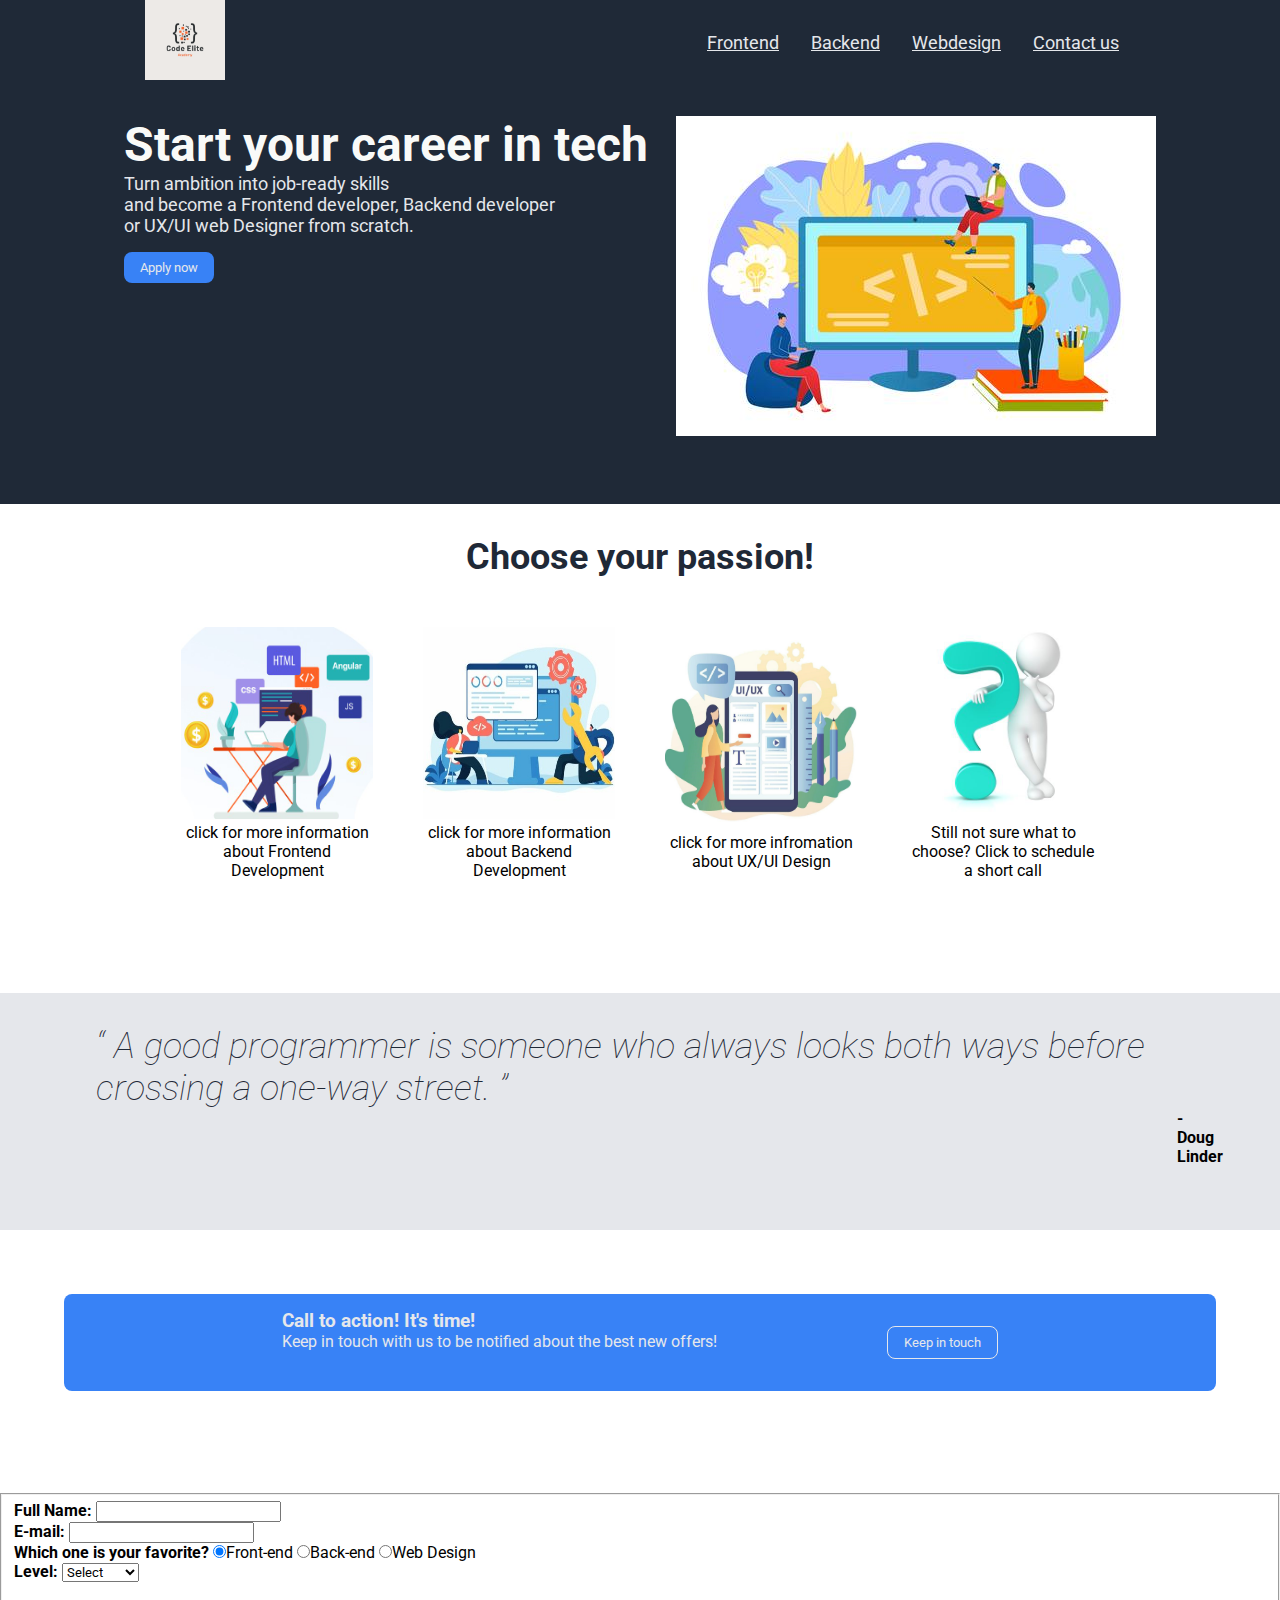
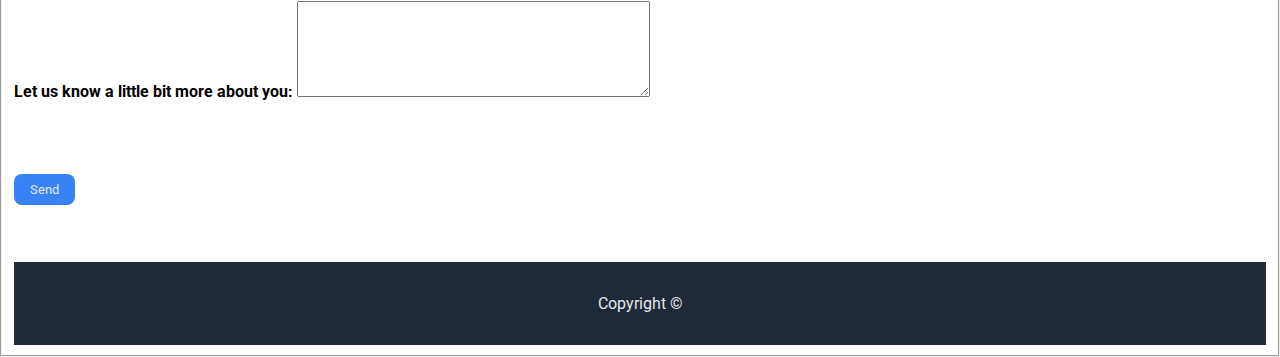
==== index.html @ 48f617de "Add files via upload" ====
<!DOCTYPE html>
<html lang="en">
  <head>
    <meta charset="UTF-8" />
    <meta name="viewport" content="width=device-width, initial-scale=1.0" />
    <title>Home Page</title>
    <link rel="preconnect" href="https://fonts.googleapis.com" />
    <link rel="preconnect" href="https://fonts.gstatic.com" crossorigin />
    <link
      href="https://fonts.googleapis.com/css2?family=Roboto:ital,wght@0,400;0,700;0,900;1,300&display=swap"
      rel="stylesheet"
    />
    <link rel="stylesheet" href="style.css" />
  </head>
  <body>
    <header id="header">
      <picture>
        <a href="index.html">
          <img
            class="logo-image"
            src="./images/Code Elite.png"
            alt="logo of code elite academy"
          >
        </a>
      </picture>
      <nav id="navigation">
        <a href="./pages/frontend/frontend.html">Frontend</a>
        <a href="./pages/backend/backend.html">Backend</a>
        <a href="./pages/webDesign/webDesign.html">Webdesign</a>
        <a href="./pages/contactPage/contactPage.html">Contact us</a>
      </nav>
    </header>
    <section id="intro-section">
      <div>
        <h1 class="hero-main-text">Start your career in tech</h1>
        <p class="intro-text">
          Turn ambition into job-ready skills<br />
          and become a Frontend developer, Backend developer<br />
          or UX/UI web Designer from scratch.
        </p>
        <a href="./pages/contactPage/contactPage.html">
          <button>
            Apply now
          </button>
        </a>
      </div>
      <picture>
        <img
          class="intro-image"
          src="./images/intro_image.jpeg"
          alt="wallpaper of coding academy"
        >
      </picture>
    </section>
    <section id="information-section">
      <h2 class="information-header">Choose your passion!</h2>
      <table>
        <tr>
          <td>
            <picture>
              <a href="./pages/frontend/frontend.html">
                <img
                  class="information-image"
                  src="./images/front_end.jpg"
                  alt="image of frontend"
                >
              </a>
              <p>click for more information about Frontend Development</p>
            </picture>
          </td>
          <td>
            <picture>
              <a href="./pages/backend/backend.html">
                <img
                  class="information-image"
                  src="./images/back_end.jpg"
                  alt="image of backend"
                >
              </a>
              <p>click for more information about Backend Development</p>
            </picture>
          </td>
          <td>
            <picture>
              <a href="./pages/webDesign/webDesign.html">
                <img
                  class="information-image"
                  src="./images/web_design.jpg"
                  alt="image of web design"
                >
              </a>
              <p>click for more infromation about UX/UI Design</p>
            </picture>
          </td>
          <td>
            <picture>
              <a href="./pages/contactPage/contactPage.html">
                <img
                  class="information-image"
                  src="./images/not_sure.jpg"
                  alt="image not sure"
                >
              </a>
              <p>Still not sure what to choose? Click to schedule a short call</p>
            </picture>
          </td>
        </tr>
      </table>
    </section>
    <section id="quote-section">
      <p>
        <q>
          A good programmer is someone who always looks both ways before crossing a one-way street. 
          </q><br/>
          <p id="quote-author">
            - Doug Linder
          </p>
      </p>
    </section>
    <section id="call-to-action-section">
      <div>
        <h3 class="call-to-action-main-text">Call to action! It's time!</h1>
        <p class="call-to-action-text">
          Keep in touch with us to be notified about the best new offers!
        </p>
      </div>
      <a href="./pages/contactPage/contactPage.html">
        <button>
          Keep in touch
        </button>
      </a>
    </section>
           <br>
           <br>

    <form>

      <fieldset class="group">
          <!-- full name class -->
          <div class="full name">
              <label for="full name"><strong>Full Name:</strong></label>
              <input type="text" name="full name" id="full name" required>
          </div>


      <!-- email class-->
      <div class="email">
          <label for="email"><strong>E-mail:</strong></label>
          <input type="email" name="email" id="email" required>
      </div>

      <!-- three options of buttons to choose (radio button) and css choices class -->
      <div class="choices">
          <label><strong>Which one is your favorite? </strong></label>
          <label>
              <input type="radio" name="devweb" value="frontend" checked>Front-end
          </label>
          <label>
              <input type="radio" name="devweb" value="backend">Back-end
          </label>
          <label>
              <input type="radio" name="devweb" value="web design">Web Design
          </label>
      </div>

      <!-- 3 options of level to choose (select option) and css -->
      <div class="level">
          <label for="Level"><strong>Level: </strong></label>
          <select id="Level" required>
            <option selected disabled value="">Select</option>
            <option>Junior</option>
            <option>Mid-Level</option>
            <option>Senior</option>
          </select>
      </div>

      <!-- box -->
      <div class="box">
          <br>
          <label for="notes"><strong>Let us know a little bit more about you: </strong></label>
          <textarea rows="6" style="width: 26em" id="notes" name="notes"></textarea>
      </div>
          <br>
          <br>
          <br>
        
      <!-- Button to send the form -->
      <button class="button" type="submit" onsubmit="">Send</button>            

  </form>    

           <br>
           <br>
           <br>
           <br>

    <footer>
      Copyright ©
    </footer>
  </body>
</html>
---- style.css ----
* {
    margin: 0;
    font-family: 'Roboto', sans-serif;
}

header {
    display: flex;
    flex-direction: row;
    justify-content: space-around;
    padding-left: 2rem;
    padding-right: 2rem;
    background-color: #1f2937;
    align-content: center;
}

nav {
    display: flex;
    flex-direction: row;
    justify-content: space-evenly;
    align-items: center;
}

nav a {
    font-size: 18px;
    color: #e5e7eb;
    margin-left: 1rem;
    margin-right: 1rem;
}

.logo-image {
    width: 5rem;
    height: 5rem;
    margin-right: 15rem;
}

#intro-section {
    display: flex;
    flex-direction: row;
    justify-content: space-evenly;
    padding: 2rem 6rem 4rem 6rem;
    background-color: #1f2937;
}

.hero-main-text {
    font-size: 48px;
    font-weight: 700;
    color: #f9faf8;
}

#information-section {
    display: flex;
    flex-direction: column;
    padding: 2rem 6rem 4rem 6rem;
    align-items: center;
}

.information-header {
    font-size: 36px;
    font-weight: 700;
    color: #1f2937;
}

.information-image {
    width: 12rem;
    height: 12rem;
    transition: transform .2s;
}

.information-image:hover {
    transform:scale(1.2);
}

.intro-text {
    font-size: 18px;
    color: #e5e7eb
}

button {
    background-color: #3882f6;
    color: #e5e7eb;
    border-radius: 8px;
    margin-top: 1rem;
    border: none;
    padding-left: 1rem;
    padding-right: 1rem;
    padding-top: 0.5rem;
    padding-bottom: 0.5rem;
    cursor: pointer;
}

table {
    border-collapse: separate;
    border-spacing: 3rem;
}

td {
    text-align: center;
    width: 10rem;
}

#quote-section {
    display: flex;
    flex-direction: column;
    padding: 2rem 6rem 4rem 6rem;
    align-items: center;
    background-color: #e5e7eb;
}

#quote-section q {
    font-size: 36px;
    color: #1f2937;
    font-weight: 100;
    font-style: italic;
}

#quote-author {
    margin-left: 70rem;
    font-weight: bold;
}

#call-to-action-section {
    display: flex;
    flex-direction: row;
    justify-content: space-evenly;
    padding: 1rem 3rem 2rem 3rem;
    margin: 4rem;
    background-color: #3882f6;
    color: #e5e7eb;
    border-radius: 8px;
}

#call-to-action-section button {
    border: 1px solid;
    border-color: #e5e7eb;
}

footer{
    display: flex;
    flex-direction: row;
    justify-content: space-around;
    padding-top: 2rem;
    padding-bottom: 2rem;
    background-color: #1f2937;
    align-content: center;
    color: #e5e7eb;
}
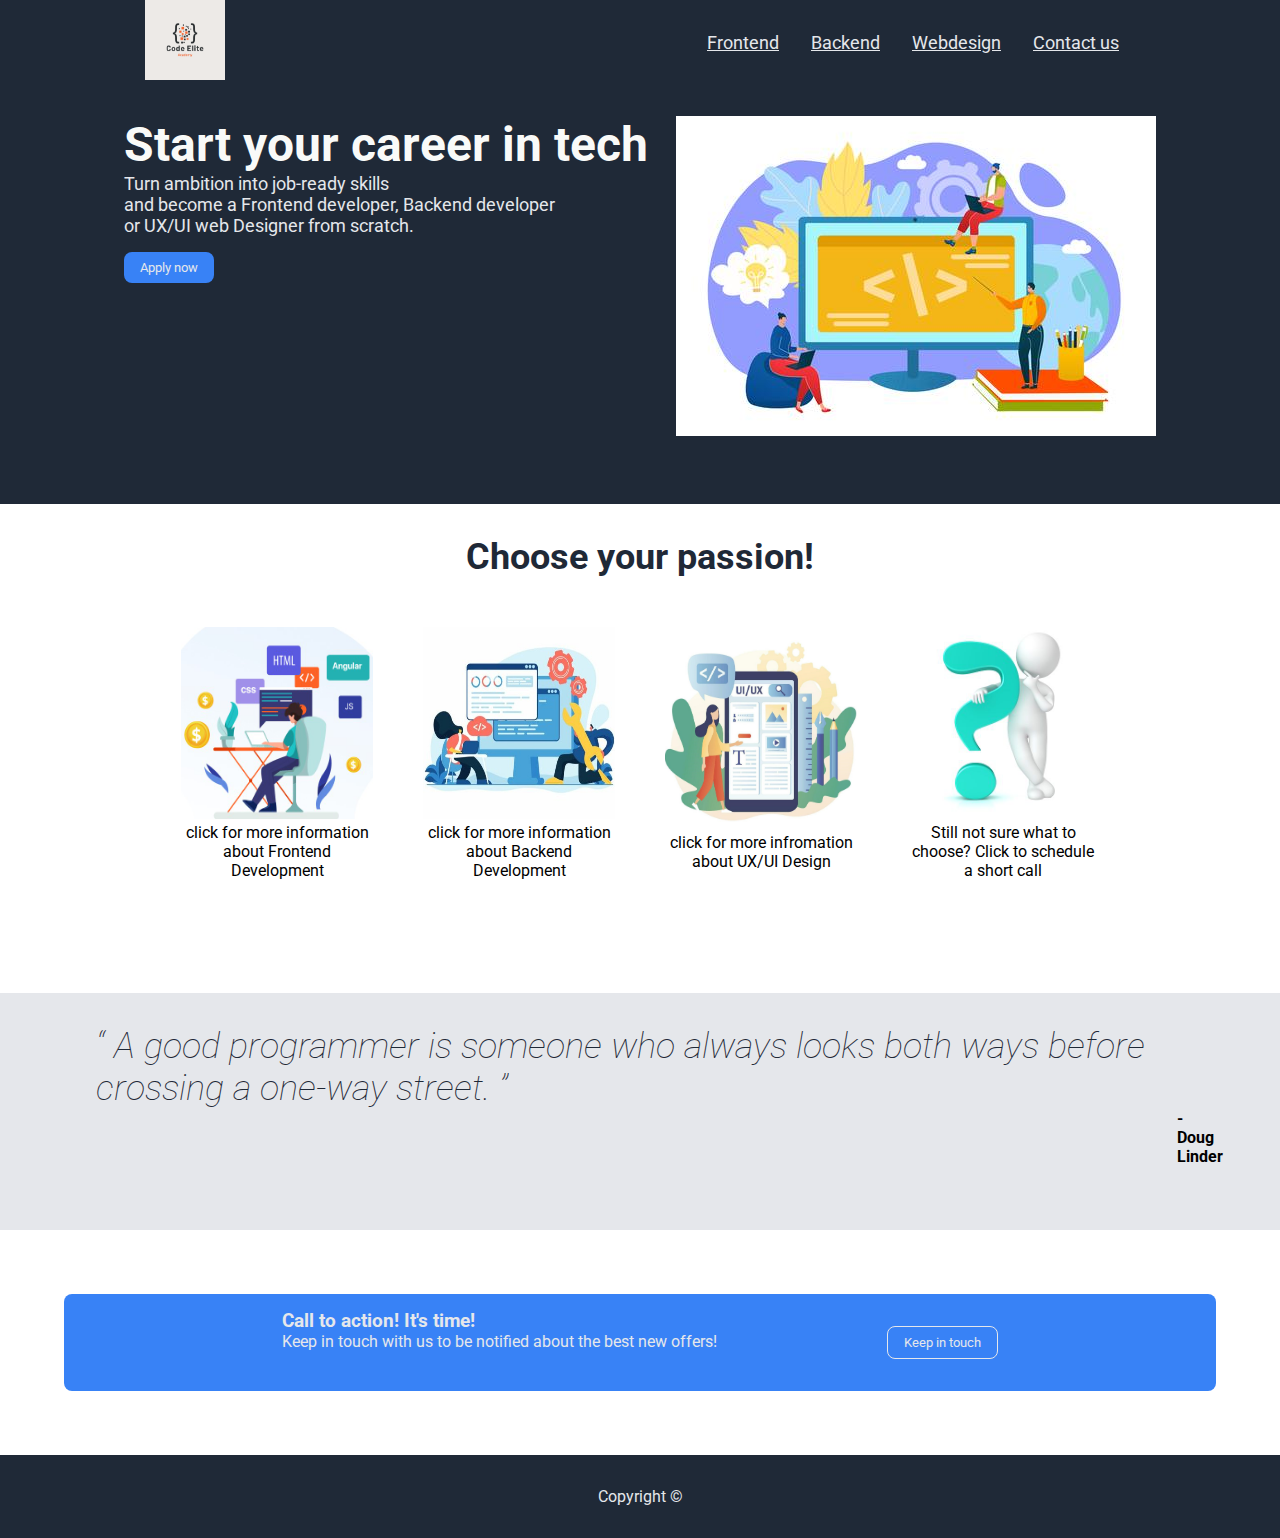
==== commit 036e5d63: "Pulled new frontend page" ====
--- a/index.html
+++ b/index.html
@@ -1,201 +1,137 @@
-<!DOCTYPE html>
-<html lang="en">
-  <head>
-    <meta charset="UTF-8" />
-    <meta name="viewport" content="width=device-width, initial-scale=1.0" />
-    <title>Home Page</title>
-    <link rel="preconnect" href="https://fonts.googleapis.com" />
-    <link rel="preconnect" href="https://fonts.gstatic.com" crossorigin />
-    <link
-      href="https://fonts.googleapis.com/css2?family=Roboto:ital,wght@0,400;0,700;0,900;1,300&display=swap"
-      rel="stylesheet"
-    />
-    <link rel="stylesheet" href="style.css" />
-  </head>
-  <body>
-    <header id="header">
-      <picture>
-        <a href="index.html">
-          <img
-            class="logo-image"
-            src="./images/Code Elite.png"
-            alt="logo of code elite academy"
-          >
-        </a>
-      </picture>
-      <nav id="navigation">
-        <a href="./pages/frontend/frontend.html">Frontend</a>
-        <a href="./pages/backend/backend.html">Backend</a>
-        <a href="./pages/webDesign/webDesign.html">Webdesign</a>
-        <a href="./pages/contactPage/contactPage.html">Contact us</a>
-      </nav>
-    </header>
-    <section id="intro-section">
-      <div>
-        <h1 class="hero-main-text">Start your career in tech</h1>
-        <p class="intro-text">
-          Turn ambition into job-ready skills<br />
-          and become a Frontend developer, Backend developer<br />
-          or UX/UI web Designer from scratch.
-        </p>
-        <a href="./pages/contactPage/contactPage.html">
-          <button>
-            Apply now
-          </button>
-        </a>
-      </div>
-      <picture>
-        <img
-          class="intro-image"
-          src="./images/intro_image.jpeg"
-          alt="wallpaper of coding academy"
-        >
-      </picture>
-    </section>
-    <section id="information-section">
-      <h2 class="information-header">Choose your passion!</h2>
-      <table>
-        <tr>
-          <td>
-            <picture>
-              <a href="./pages/frontend/frontend.html">
-                <img
-                  class="information-image"
-                  src="./images/front_end.jpg"
-                  alt="image of frontend"
-                >
-              </a>
-              <p>click for more information about Frontend Development</p>
-            </picture>
-          </td>
-          <td>
-            <picture>
-              <a href="./pages/backend/backend.html">
-                <img
-                  class="information-image"
-                  src="./images/back_end.jpg"
-                  alt="image of backend"
-                >
-              </a>
-              <p>click for more information about Backend Development</p>
-            </picture>
-          </td>
-          <td>
-            <picture>
-              <a href="./pages/webDesign/webDesign.html">
-                <img
-                  class="information-image"
-                  src="./images/web_design.jpg"
-                  alt="image of web design"
-                >
-              </a>
-              <p>click for more infromation about UX/UI Design</p>
-            </picture>
-          </td>
-          <td>
-            <picture>
-              <a href="./pages/contactPage/contactPage.html">
-                <img
-                  class="information-image"
-                  src="./images/not_sure.jpg"
-                  alt="image not sure"
-                >
-              </a>
-              <p>Still not sure what to choose? Click to schedule a short call</p>
-            </picture>
-          </td>
-        </tr>
-      </table>
-    </section>
-    <section id="quote-section">
-      <p>
-        <q>
-          A good programmer is someone who always looks both ways before crossing a one-way street. 
-          </q><br/>
-          <p id="quote-author">
-            - Doug Linder
-          </p>
-      </p>
-    </section>
-    <section id="call-to-action-section">
-      <div>
-        <h3 class="call-to-action-main-text">Call to action! It's time!</h1>
-        <p class="call-to-action-text">
-          Keep in touch with us to be notified about the best new offers!
-        </p>
-      </div>
-      <a href="./pages/contactPage/contactPage.html">
-        <button>
-          Keep in touch
-        </button>
-      </a>
-    </section>
-           <br>
-           <br>
-
-    <form>
-
-      <fieldset class="group">
-          <!-- full name class -->
-          <div class="full name">
-              <label for="full name"><strong>Full Name:</strong></label>
-              <input type="text" name="full name" id="full name" required>
-          </div>
-
-
-      <!-- email class-->
-      <div class="email">
-          <label for="email"><strong>E-mail:</strong></label>
-          <input type="email" name="email" id="email" required>
-      </div>
-
-      <!-- three options of buttons to choose (radio button) and css choices class -->
-      <div class="choices">
-          <label><strong>Which one is your favorite? </strong></label>
-          <label>
-              <input type="radio" name="devweb" value="frontend" checked>Front-end
-          </label>
-          <label>
-              <input type="radio" name="devweb" value="backend">Back-end
-          </label>
-          <label>
-              <input type="radio" name="devweb" value="web design">Web Design
-          </label>
-      </div>
-
-      <!-- 3 options of level to choose (select option) and css -->
-      <div class="level">
-          <label for="Level"><strong>Level: </strong></label>
-          <select id="Level" required>
-            <option selected disabled value="">Select</option>
-            <option>Junior</option>
-            <option>Mid-Level</option>
-            <option>Senior</option>
-          </select>
-      </div>
-
-      <!-- box -->
-      <div class="box">
-          <br>
-          <label for="notes"><strong>Let us know a little bit more about you: </strong></label>
-          <textarea rows="6" style="width: 26em" id="notes" name="notes"></textarea>
-      </div>
-          <br>
-          <br>
-          <br>
-        
-      <!-- Button to send the form -->
-      <button class="button" type="submit" onsubmit="">Send</button>            
-
-  </form>    
-
-           <br>
-           <br>
-           <br>
-           <br>
-
-    <footer>
-      Copyright ©
-    </footer>
-  </body>
-</html>+<!DOCTYPE html>
+<html lang="en">
+  <head>
+    <meta charset="UTF-8" />
+    <meta name="viewport" content="width=device-width, initial-scale=1.0" />
+    <title>Home Page</title>
+    <link rel="preconnect" href="https://fonts.googleapis.com" />
+    <link rel="preconnect" href="https://fonts.gstatic.com" crossorigin />
+    <link
+      href="https://fonts.googleapis.com/css2?family=Roboto:ital,wght@0,400;0,700;0,900;1,300&display=swap"
+      rel="stylesheet"
+    />
+    <link rel="stylesheet" href="style.css" />
+  </head>
+  <body>
+    <header id="header">
+      <picture>
+        <a href="index.html">
+          <img
+            class="logo-image"
+            src="./images/Code Elite.png"
+            alt="logo of code elite academy"
+          >
+        </a>
+      </picture>
+      <nav id="navigation">
+        <a href="./pages/frontend/frontend.html">Frontend</a>
+        <a href="./pages/backend/backend.html">Backend</a>
+        <a href="./pages/webDesign/webDesign.html">Webdesign</a>
+        <a href="./pages/contactPage/contactPage.html">Contact us</a>
+      </nav>
+    </header>
+    <section id="intro-section">
+      <div>
+        <h1 class="hero-main-text">Start your career in tech</h1>
+        <p class="intro-text">
+          Turn ambition into job-ready skills<br />
+          and become a Frontend developer, Backend developer<br />
+          or UX/UI web Designer from scratch.
+        </p>
+        <a href="./pages/contactPage/contactPage.html">
+          <button>
+            Apply now
+          </button>
+        </a>
+      </div>
+      <picture>
+        <img
+          class="intro-image"
+          src="./images/intro_image.jpeg"
+          alt="wallpaper of coding academy"
+        >
+      </picture>
+    </section>
+    <section id="information-section">
+      <h2 class="information-header">Choose your passion!</h2>
+      <table>
+        <tr>
+          <td>
+            <picture>
+              <a href="./pages/frontend/frontend.html">
+                <img
+                  class="information-image"
+                  src="./images/front_end.jpg"
+                  alt="image of frontend"
+                >
+              </a>
+              <p>click for more information about Frontend Development</p>
+            </picture>
+          </td>
+          <td>
+            <picture>
+              <a href="./pages/backend/backend.html">
+                <img
+                  class="information-image"
+                  src="./images/back_end.jpg"
+                  alt="image of backend"
+                >
+              </a>
+              <p>click for more information about Backend Development</p>
+            </picture>
+          </td>
+          <td>
+            <picture>
+              <a href="./pages/webDesign/webDesign.html">
+                <img
+                  class="information-image"
+                  src="./images/web_design.jpg"
+                  alt="image of web design"
+                >
+              </a>
+              <p>click for more infromation about UX/UI Design</p>
+            </picture>
+          </td>
+          <td>
+            <picture>
+              <a href="./pages/contactPage/contactPage.html">
+                <img
+                  class="information-image"
+                  src="./images/not_sure.jpg"
+                  alt="image not sure"
+                >
+              </a>
+              <p>Still not sure what to choose? Click to schedule a short call</p>
+            </picture>
+          </td>
+        </tr>
+      </table>
+    </section>
+    <section id="quote-section">
+      <p>
+        <q>
+          A good programmer is someone who always looks both ways before crossing a one-way street. 
+          </q><br/>
+          <p id="quote-author">
+            - Doug Linder
+          </p>
+      </p>
+    </section>
+    <section id="call-to-action-section">
+      <div>
+        <h3 class="call-to-action-main-text">Call to action! It's time!</h1>
+        <p class="call-to-action-text">
+          Keep in touch with us to be notified about the best new offers!
+        </p>
+      </div>
+      <a href="./pages/contactPage/contactPage.html">
+        <button>
+          Keep in touch
+        </button>
+      </a>
+    </section>
+    <footer>
+      Copyright ©
+    </footer>
+  </body>
+</html>
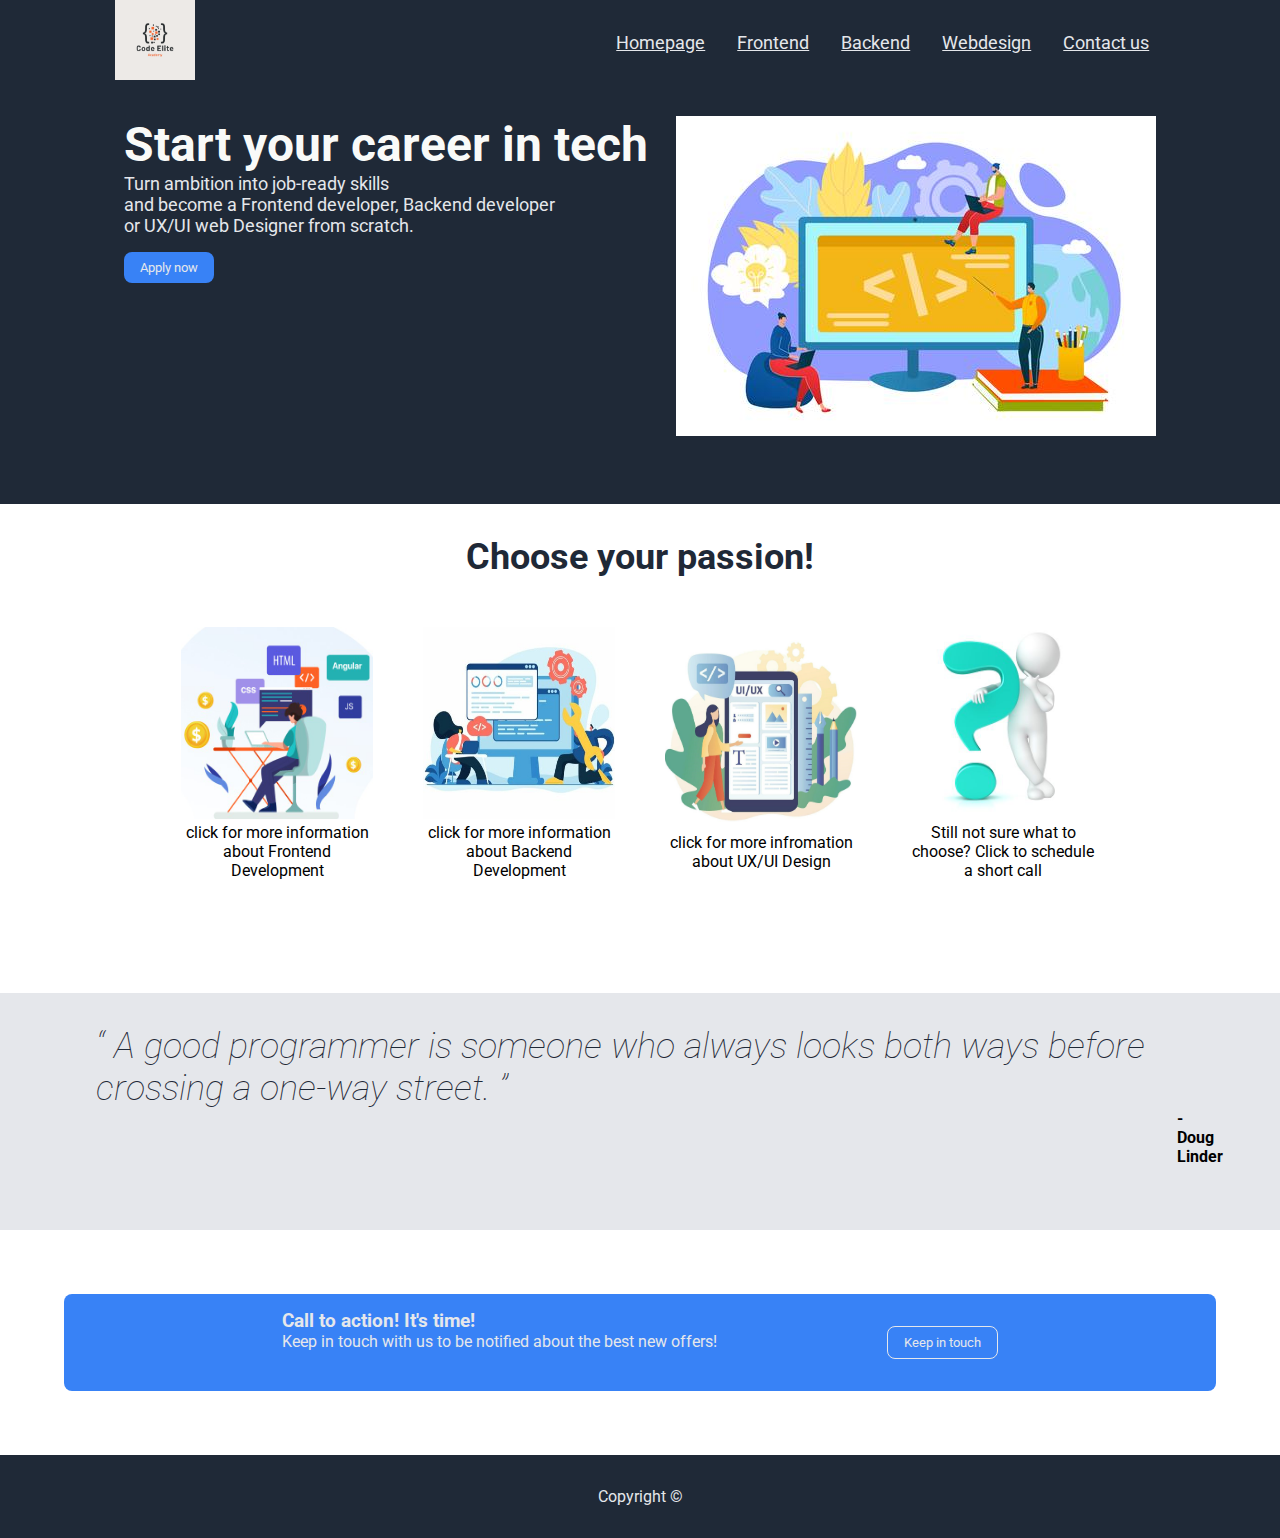
==== commit 2fcdaa82: "Fixed inconsistencies between pages" ====
--- a/index.html
+++ b/index.html
@@ -24,6 +24,7 @@
         </a>
       </picture>
       <nav id="navigation">
+        <a href="./index.html">Homepage</a>
         <a href="./pages/frontend/frontend.html">Frontend</a>
         <a href="./pages/backend/backend.html">Backend</a>
         <a href="./pages/webDesign/webDesign.html">Webdesign</a>
--- a/style.css
+++ b/style.css
@@ -23,8 +23,7 @@
 nav a {
     font-size: 18px;
     color: #e5e7eb;
-    margin-left: 1rem;
-    margin-right: 1rem;
+    padding: 1rem;
 }
 
 .logo-image {
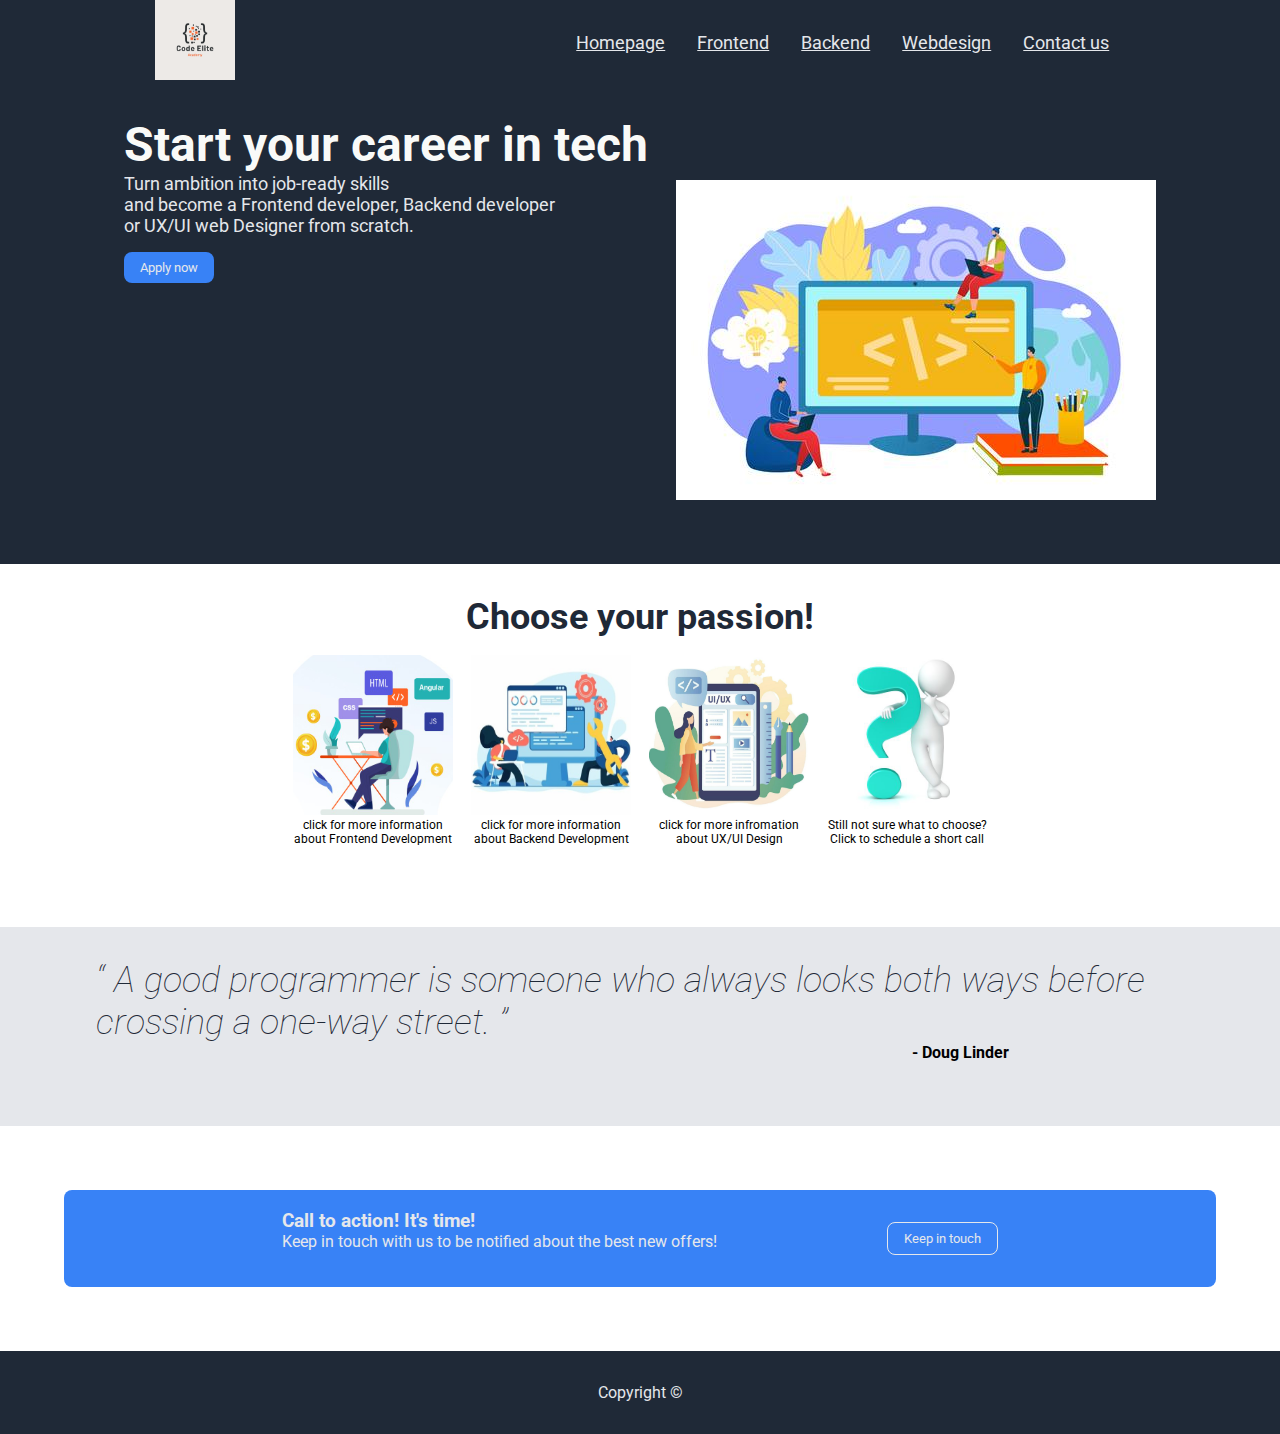
==== commit 46ec46bd: "indentation" ====
--- a/index.html
+++ b/index.html
@@ -1,138 +1,138 @@
-<!DOCTYPE html>
-<html lang="en">
-  <head>
-    <meta charset="UTF-8" />
-    <meta name="viewport" content="width=device-width, initial-scale=1.0" />
-    <title>Home Page</title>
-    <link rel="preconnect" href="https://fonts.googleapis.com" />
-    <link rel="preconnect" href="https://fonts.gstatic.com" crossorigin />
-    <link
-      href="https://fonts.googleapis.com/css2?family=Roboto:ital,wght@0,400;0,700;0,900;1,300&display=swap"
-      rel="stylesheet"
-    />
-    <link rel="stylesheet" href="style.css" />
-  </head>
-  <body>
-    <header id="header">
-      <picture>
-        <a href="index.html">
-          <img
-            class="logo-image"
-            src="./images/Code Elite.png"
-            alt="logo of code elite academy"
-          >
-        </a>
-      </picture>
-      <nav id="navigation">
-        <a href="./index.html">Homepage</a>
-        <a href="./pages/frontend/frontend.html">Frontend</a>
-        <a href="./pages/backend/backend.html">Backend</a>
-        <a href="./pages/webDesign/webDesign.html">Webdesign</a>
-        <a href="./pages/contactPage/contactPage.html">Contact us</a>
-      </nav>
-    </header>
-    <section id="intro-section">
-      <div>
-        <h1 class="hero-main-text">Start your career in tech</h1>
-        <p class="intro-text">
-          Turn ambition into job-ready skills<br />
-          and become a Frontend developer, Backend developer<br />
-          or UX/UI web Designer from scratch.
-        </p>
-        <a href="./pages/contactPage/contactPage.html">
-          <button>
-            Apply now
-          </button>
-        </a>
-      </div>
-      <picture>
-        <img
-          class="intro-image"
-          src="./images/intro_image.jpeg"
-          alt="wallpaper of coding academy"
-        >
-      </picture>
-    </section>
-    <section id="information-section">
-      <h2 class="information-header">Choose your passion!</h2>
-      <table>
-        <tr>
-          <td>
-            <picture>
-              <a href="./pages/frontend/frontend.html">
-                <img
-                  class="information-image"
-                  src="./images/front_end.jpg"
-                  alt="image of frontend"
-                >
-              </a>
-              <p>click for more information about Frontend Development</p>
-            </picture>
-          </td>
-          <td>
-            <picture>
-              <a href="./pages/backend/backend.html">
-                <img
-                  class="information-image"
-                  src="./images/back_end.jpg"
-                  alt="image of backend"
-                >
-              </a>
-              <p>click for more information about Backend Development</p>
-            </picture>
-          </td>
-          <td>
-            <picture>
-              <a href="./pages/webDesign/webDesign.html">
-                <img
-                  class="information-image"
-                  src="./images/web_design.jpg"
-                  alt="image of web design"
-                >
-              </a>
-              <p>click for more infromation about UX/UI Design</p>
-            </picture>
-          </td>
-          <td>
-            <picture>
-              <a href="./pages/contactPage/contactPage.html">
-                <img
-                  class="information-image"
-                  src="./images/not_sure.jpg"
-                  alt="image not sure"
-                >
-              </a>
-              <p>Still not sure what to choose? Click to schedule a short call</p>
-            </picture>
-          </td>
-        </tr>
-      </table>
-    </section>
-    <section id="quote-section">
-      <p>
-        <q>
-          A good programmer is someone who always looks both ways before crossing a one-way street. 
-          </q><br/>
-          <p id="quote-author">
-            - Doug Linder
-          </p>
-      </p>
-    </section>
-    <section id="call-to-action-section">
-      <div>
-        <h3 class="call-to-action-main-text">Call to action! It's time!</h1>
-        <p class="call-to-action-text">
-          Keep in touch with us to be notified about the best new offers!
-        </p>
-      </div>
-      <a href="./pages/contactPage/contactPage.html">
-        <button>
-          Keep in touch
-        </button>
-      </a>
-    </section>
-    <footer>
-      Copyright ©
-    </footer>
-  </body>
-</html>
+<!DOCTYPE html>
+<html lang="en">
+  <head>
+    <meta charset="UTF-8">
+    <meta name="viewport" content="width=device-width, initial-scale=1.0">
+    <title>Home Page</title>
+    <link rel="preconnect" href="https://fonts.googleapis.com" />
+    <link rel="preconnect" href="https://fonts.gstatic.com" crossorigin />
+    <link
+      href="https://fonts.googleapis.com/css2?family=Roboto:ital,wght@0,400;0,700;0,900;1,300&display=swap"
+      rel="stylesheet"
+    />
+    <link rel="stylesheet" href="style.css" />
+  </head>
+  <body>
+    <header id="header">
+      <picture>
+        <a href="index.html">
+          <img
+            class="logo-image"
+            src="./images/Code Elite.png"
+            alt="logo of code elite academy"
+          >
+        </a>
+      </picture>
+      <nav id="navigation">
+        <a href="./index.html">Homepage</a>
+        <a href="./pages/frontend/frontend.html">Frontend</a>
+        <a href="./pages/backend/backend.html">Backend</a>
+        <a href="./pages/webDesign/webDesign.html">Webdesign</a>
+        <a href="./pages/contactPage/contactPage.html">Contact us</a>
+      </nav>
+    </header>
+    <section id="intro-section">
+      <div>
+        <h1 class="hero-main-text">Start your career in tech</h1>
+        <p class="intro-text">
+          Turn ambition into job-ready skills<br />
+          and become a Frontend developer, Backend developer<br />
+          or UX/UI web Designer from scratch.
+        </p>
+        <a href="./pages/contactPage/contactPage.html">
+          <button>
+            Apply now
+          </button>
+        </a>
+      </div>
+      <picture>
+        <img
+          class="intro-image"
+          src="./images/intro_image.jpeg"
+          alt="wallpaper of coding academy"
+        >
+      </picture>
+    </section>
+    <section id="information-section">
+      <h2 class="information-header">Choose your passion!</h2>
+      <table>
+        <tr>
+          <td>
+            <picture>
+              <a href="./pages/frontend/frontend.html">
+                <img
+                  class="information-image"
+                  src="./images/front_end.jpg"
+                  alt="image of frontend"
+                >
+              </a>
+              <p>click for more information about Frontend Development</p>
+            </picture>
+          </td>
+          <td>
+            <picture>
+              <a href="./pages/backend/backend.html">
+                <img
+                  class="information-image"
+                  src="./images/back_end.jpg"
+                  alt="image of backend"
+                >
+              </a>
+              <p>click for more information about Backend Development</p>
+            </picture>
+          </td>
+          <td>
+            <picture>
+              <a href="./pages/webDesign/webDesign.html">
+                <img
+                  class="information-image"
+                  src="./images/web_design.jpg"
+                  alt="image of web design"
+                >
+              </a>
+              <p>click for more infromation about UX/UI Design</p>
+            </picture>
+          </td>
+          <td>
+            <picture>
+              <a href="./pages/contactPage/contactPage.html">
+                <img
+                  class="information-image"
+                  src="./images/not_sure.jpg"
+                  alt="image not sure"
+                >
+              </a>
+              <p>Still not sure what to choose? Click to schedule a short call</p>
+            </picture>
+          </td>
+        </tr>
+      </table>
+    </section>
+    <section id="quote-section">
+      <p>
+        <q>
+          A good programmer is someone who always looks both ways before crossing a one-way street. 
+          </q><br>
+          <p id="quote-author">
+            - Doug Linder
+          </p>
+      </p>
+    </section>
+    <section id="call-to-action-section">
+      <div>
+        <h3 class="call-to-action-main-text">Call to action! It's time!</h1>
+        <p class="call-to-action-text">
+          Keep in touch with us to be notified about the best new offers!
+        </p>
+      </div>
+      <a href="./pages/contactPage/contactPage.html">
+        <button>
+          Keep in touch
+        </button>
+      </a>
+    </section>
+    <footer>
+      Copyright ©
+    </footer>
+  </body>
+</html>
--- a/style.css
+++ b/style.css
@@ -4,64 +4,33 @@
 }
 
 header {
-    display: flex;
-    flex-direction: row;
-    justify-content: space-around;
-    padding-left: 2rem;
-    padding-right: 2rem;
     background-color: #1f2937;
-    align-content: center;
-}
-
-nav {
-    display: flex;
-    flex-direction: row;
-    justify-content: space-evenly;
-    align-items: center;
 }
 
 nav a {
-    font-size: 18px;
     color: #e5e7eb;
-    padding: 1rem;
-}
-
-.logo-image {
-    width: 5rem;
-    height: 5rem;
-    margin-right: 15rem;
+}
+
+nav a:hover{
+    background-color: #364354;
+    text-decoration: underline;
 }
 
 #intro-section {
-    display: flex;
-    flex-direction: row;
-    justify-content: space-evenly;
-    padding: 2rem 6rem 4rem 6rem;
     background-color: #1f2937;
 }
 
 .hero-main-text {
-    font-size: 48px;
     font-weight: 700;
     color: #f9faf8;
 }
 
-#information-section {
-    display: flex;
-    flex-direction: column;
-    padding: 2rem 6rem 4rem 6rem;
-    align-items: center;
-}
-
 .information-header {
-    font-size: 36px;
     font-weight: 700;
     color: #1f2937;
 }
 
 .information-image {
-    width: 12rem;
-    height: 12rem;
     transition: transform .2s;
 }
 
@@ -70,7 +39,6 @@
 }
 
 .intro-text {
-    font-size: 18px;
     color: #e5e7eb
 }
 
@@ -78,51 +46,25 @@
     background-color: #3882f6;
     color: #e5e7eb;
     border-radius: 8px;
-    margin-top: 1rem;
     border: none;
-    padding-left: 1rem;
-    padding-right: 1rem;
-    padding-top: 0.5rem;
-    padding-bottom: 0.5rem;
     cursor: pointer;
 }
 
-table {
-    border-collapse: separate;
-    border-spacing: 3rem;
-}
-
-td {
-    text-align: center;
-    width: 10rem;
-}
-
 #quote-section {
-    display: flex;
-    flex-direction: column;
-    padding: 2rem 6rem 4rem 6rem;
-    align-items: center;
     background-color: #e5e7eb;
 }
 
 #quote-section q {
-    font-size: 36px;
     color: #1f2937;
     font-weight: 100;
     font-style: italic;
 }
 
 #quote-author {
-    margin-left: 70rem;
     font-weight: bold;
 }
 
 #call-to-action-section {
-    display: flex;
-    flex-direction: row;
-    justify-content: space-evenly;
-    padding: 1rem 3rem 2rem 3rem;
-    margin: 4rem;
     background-color: #3882f6;
     color: #e5e7eb;
     border-radius: 8px;
@@ -134,12 +76,372 @@
 }
 
 footer{
-    display: flex;
-    flex-direction: row;
-    justify-content: space-around;
-    padding-top: 2rem;
-    padding-bottom: 2rem;
     background-color: #1f2937;
-    align-content: center;
     color: #e5e7eb;
+}
+
+@media only screen and (min-width: 0px) {
+    /*For mobile*/
+
+    header {
+        display: flex;
+        flex-direction: column;
+        justify-content: space-around;
+        padding-left: 2rem;
+        padding-right: 2rem;
+        align-content: center;
+        margin: 0;
+    }
+
+    nav {
+        display: flex;
+        flex-direction: row;
+        justify-content: space-evenly;
+        align-items: center;
+    }
+
+    nav a {
+        font-size: 10px;
+        padding: 0.5rem;
+    }
+
+    picture {
+        display: flex;
+        flex-direction: column;
+        align-items: center;
+    }
+
+    .logo-image {
+        width: 4rem;
+        height: 4rem;
+    }
+
+    footer {
+        display: flex;
+        flex-direction: row;
+        justify-content: space-around;
+        padding-top: 2rem;
+        padding-bottom: 2rem;
+        align-content: center;
+        margin: 0;
+    }
+
+    #intro-section {
+        display: flex;
+        flex-direction: column;
+        justify-content: space-evenly;
+        padding: 1rem 3rem 2rem 3rem;
+    }
+    
+    .hero-main-text {
+        font-size: 18px;
+    }
+    
+    #information-section {
+        display: flex;
+        flex-direction: column;
+        padding: 2rem 6rem 4rem 6rem;
+        align-items: center;
+    }
+    
+    .information-header {
+        font-size: 16px;
+    }
+    
+    .information-image {
+        width: 4rem;
+        height: 4rem;
+    }
+    
+    .intro-text {
+        font-size: 12px;
+    }
+
+    .intro-image {
+        margin-top: 4rem;
+        width: 100%;
+    }
+    
+    button {
+        margin-top: 1rem;
+        padding-left: 1rem;
+        padding-right: 1rem;
+        padding-top: 0.5rem;
+        padding-bottom: 0.5rem;
+    }
+    
+    table {
+        border-collapse: separate;
+        border-spacing: 0.5rem;
+    }
+    
+    td {
+        text-align: center;
+        width: 6rem;
+        font-size: 12px;
+    }
+    
+    #quote-section {
+        display: flex;
+        flex-direction: column;
+        padding: 1rem 3rem 2rem 3rem;
+        align-items: center;
+    }
+    
+    #quote-section q {
+        font-size: 24px;
+    }
+    
+    #quote-author {
+        margin-left: 10rem;
+        font-weight: bold;
+    }
+    
+    #call-to-action-section {
+        display: flex;
+        flex-direction: column;
+        justify-content: space-evenly;
+        align-items: center;
+        padding: 1rem 1rem 2rem 1rem;
+        margin: 4rem;
+    }
+}
+
+@media only screen and (min-width: 600px) {
+    /*For tablet*/
+
+    header {
+        display: flex;
+        flex-direction: row;
+        justify-content: space-around;
+        padding-left: 2rem;
+        padding-right: 2rem;
+        align-content: center;
+        margin: 0;
+    }
+
+    nav {
+        display: flex;
+        flex-direction: row;
+        justify-content: space-evenly;
+        align-items: center;
+    }
+
+    nav a {
+        font-size: 12px;
+        padding: 1rem;
+    }
+
+    .logo-image {
+        width: 5rem;
+        height: 5rem;
+        margin-right: 5rem;
+    }
+
+    footer {
+        display: flex;
+        flex-direction: row;
+        justify-content: space-around;
+        padding-top: 2rem;
+        padding-bottom: 2rem;
+        align-content: center;
+        margin: 0;
+    }
+    
+    #intro-section {
+        display: flex;
+        flex-direction: column;
+        justify-content: space-evenly;
+        padding: 2rem 6rem 4rem 6rem;
+    }
+    
+    .hero-main-text {
+        font-size: 48px;
+    }
+    
+    #information-section {
+        display: flex;
+        flex-direction: column;
+        padding: 2rem 6rem 4rem 6rem;
+        align-items: center;
+    }
+    
+    .information-header {
+        font-size: 36px;
+    }
+    
+    .information-image {
+        width: 8rem;
+        height: 8rem;
+    }
+    
+    .intro-text {
+        font-size: 18px;
+    }
+
+    .intro-image {
+        margin-top: 4rem;
+        width: 100%;
+    }
+    
+    button {
+        margin-top: 1rem;
+        padding-left: 1rem;
+        padding-right: 1rem;
+        padding-top: 0.5rem;
+        padding-bottom: 0.5rem;
+    }
+    
+    table {
+        border-collapse: separate;
+        border-spacing: 1rem;
+    }
+    
+    td {
+        text-align: center;
+        width: 8rem;
+    }
+    
+    #quote-section {
+        display: flex;
+        flex-direction: column;
+        padding: 2rem 6rem 4rem 6rem;
+        align-items: center;
+    }
+    
+    #quote-section q {
+        font-size: 36px;
+    }
+    
+    #quote-author {
+        margin-left: 30rem;
+        font-weight: bold;
+    }
+    
+    #call-to-action-section {
+        display: flex;
+        flex-direction: row;
+        justify-content: space-evenly;
+        padding: 1rem 3rem 2rem 3rem;
+        margin: 4rem;
+    }
+}
+
+@media only screen and (min-width: 768px) {
+    /*For Desktop*/
+    
+    header {
+        display: flex;
+        flex-direction: row;
+        justify-content: space-around;
+        padding-left: 2rem;
+        padding-right: 2rem;
+        align-content: center;
+        margin: 0;
+    }
+
+    nav {
+        display: flex;
+        flex-direction: row;
+        justify-content: space-evenly;
+        align-items: center;
+    }
+
+    nav a {
+        font-size: 18px;
+        padding: 1rem;
+    }
+
+    .logo-image {
+        width: 5rem;
+        height: 5rem;
+        margin-right: 5rem;
+    }
+
+    footer {
+        display: flex;
+        flex-direction: row;
+        justify-content: space-around;
+        padding-top: 2rem;
+        padding-bottom: 2rem;
+        align-content: center;
+        margin: 0;
+    }
+    
+    #intro-section {
+        display: flex;
+        flex-direction: row;
+        justify-content: space-evenly;
+        padding: 2rem 6rem 4rem 6rem;
+    }
+    
+    .hero-main-text {
+        font-size: 48px;
+    }
+    
+    #information-section {
+        display: flex;
+        flex-direction: column;
+        padding: 2rem 6rem 4rem 6rem;
+        align-items: center;
+    }
+    
+    .information-header {
+        font-size: 36px;
+    }
+    
+    .information-image {
+        width: 10rem;
+        height: 10rem;
+    }
+    
+    .intro-text {
+        font-size: 18px;
+    }
+
+    .intro-image {
+        width: 100%;
+    }
+    
+    button {
+        margin-top: 1rem;
+        padding-left: 1rem;
+        padding-right: 1rem;
+        padding-top: 0.5rem;
+        padding-bottom: 0.5rem;
+    }
+    
+    table {
+        border-collapse: separate;
+        border-spacing: 1rem;
+    }
+    
+    td {
+        text-align: center;
+        width: 8rem;
+    }
+    
+    #quote-section {
+        display: flex;
+        flex-direction: column;
+        padding: 2rem 6rem 4rem 6rem;
+        align-items: center;
+    }
+    
+    #quote-section q {
+        font-size: 36px;
+    }
+    
+    #quote-author {
+        margin-left: 40rem;
+        font-weight: bold;
+    }
+    
+    #call-to-action-section {
+        display: flex;
+        flex-direction: row;
+        justify-content: space-evenly;
+        padding: 1rem 3rem 2rem 3rem;
+        margin: 4rem;
+    }
 }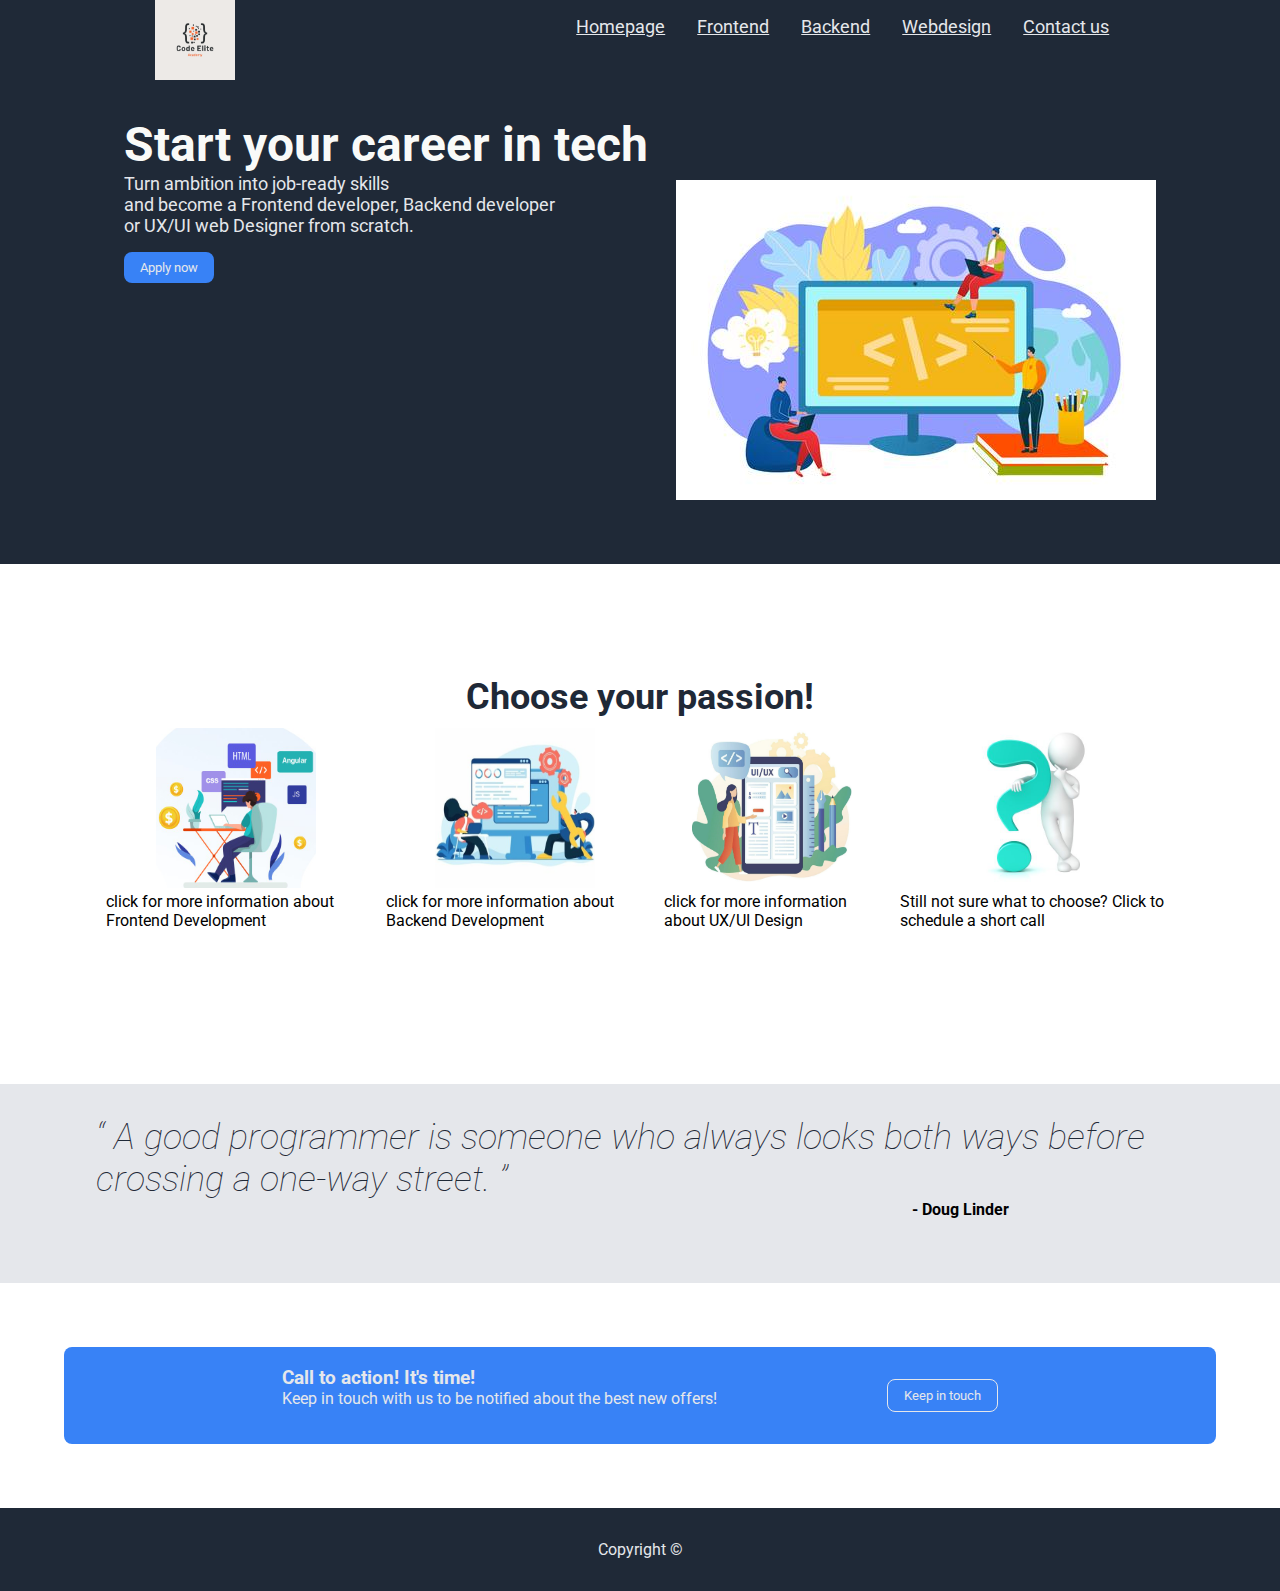
==== commit bcfbc82b: "fixed course cards and responsive" ====
--- a/index.html
+++ b/index.html
@@ -23,41 +23,41 @@
           >
         </a>
       </picture>
-      <nav id="navigation">
-        <a href="./index.html">Homepage</a>
-        <a href="./pages/frontend/frontend.html">Frontend</a>
-        <a href="./pages/backend/backend.html">Backend</a>
-        <a href="./pages/webDesign/webDesign.html">Webdesign</a>
-        <a href="./pages/contactPage/contactPage.html">Contact us</a>
-      </nav>
-    </header>
-    <section id="intro-section">
-      <div>
-        <h1 class="hero-main-text">Start your career in tech</h1>
-        <p class="intro-text">
-          Turn ambition into job-ready skills<br />
-          and become a Frontend developer, Backend developer<br />
-          or UX/UI web Designer from scratch.
-        </p>
-        <a href="./pages/contactPage/contactPage.html">
-          <button>
-            Apply now
-          </button>
-        </a>
-      </div>
-      <picture>
-        <img
-          class="intro-image"
-          src="./images/intro_image.jpeg"
-          alt="wallpaper of coding academy"
-        >
-      </picture>
-    </section>
-    <section id="information-section">
-      <h2 class="information-header">Choose your passion!</h2>
-      <table>
-        <tr>
-          <td>
+      <main>
+        <nav id="navigation">
+          <a href="./index.html">Homepage</a>
+          <a href="./pages/frontend/frontend.html">Frontend</a>
+          <a href="./pages/backend/backend.html">Backend</a>
+          <a href="./pages/webDesign/webDesign.html">Webdesign</a>
+          <a href="./pages/contactPage/contactPage.html">Contact us</a>
+        </nav>
+      </header>
+      <section id="intro-section">
+        <div>
+          <h1 class="hero-main-text">Start your career in tech</h1>
+          <p class="intro-text">
+            Turn ambition into job-ready skills<br />
+            and become a Frontend developer, Backend developer<br />
+            or UX/UI web Designer from scratch.
+          </p>
+          <a href="./pages/contactPage/contactPage.html">
+            <button>
+              Apply now
+            </button>
+          </a>
+        </div>
+        <picture>
+          <img
+            class="intro-image"
+            src="./images/intro_image.jpeg"
+            alt="wallpaper of coding academy"
+          >
+        </picture>
+      </section>
+      <section id="information-section">
+        <h2 class="information-header">Choose your passion!</h2>
+        <section id="cards-section">
+          <figure>
             <picture>
               <a href="./pages/frontend/frontend.html">
                 <img
@@ -66,10 +66,10 @@
                   alt="image of frontend"
                 >
               </a>
-              <p>click for more information about Frontend Development</p>
             </picture>
-          </td>
-          <td>
+            <p>click for more information about Frontend Development</p>
+          </figure>
+          <figure>
             <picture>
               <a href="./pages/backend/backend.html">
                 <img
@@ -78,10 +78,10 @@
                   alt="image of backend"
                 >
               </a>
-              <p>click for more information about Backend Development</p>
             </picture>
-          </td>
-          <td>
+            <p>click for more information about Backend Development</p>
+          </figure>
+          <figure>
             <picture>
               <a href="./pages/webDesign/webDesign.html">
                 <img
@@ -90,10 +90,10 @@
                   alt="image of web design"
                 >
               </a>
-              <p>click for more infromation about UX/UI Design</p>
             </picture>
-          </td>
-          <td>
+            <p>click for more information about UX/UI Design</p>
+          </figure>
+          <figure>
             <picture>
               <a href="./pages/contactPage/contactPage.html">
                 <img
@@ -102,35 +102,35 @@
                   alt="image not sure"
                 >
               </a>
-              <p>Still not sure what to choose? Click to schedule a short call</p>
             </picture>
-          </td>
-        </tr>
-      </table>
-    </section>
-    <section id="quote-section">
-      <p>
-        <q>
-          A good programmer is someone who always looks both ways before crossing a one-way street. 
-          </q><br>
-          <p id="quote-author">
-            - Doug Linder
+            <p>Still not sure what to choose? Click to schedule a short call</p>
+          </figure>
+        </section>
+      </section>
+      <section id="quote-section">
+        <p>
+          <q>
+            A good programmer is someone who always looks both ways before crossing a one-way street. 
+            </q><br>
+            <p id="quote-author">
+              - Doug Linder
+            </p>
+        </p>
+      </section>
+      <section id="call-to-action-section">
+        <div>
+          <h3 class="call-to-action-main-text">Call to action! It's time!</h1>
+          <p class="call-to-action-text">
+            Keep in touch with us to be notified about the best new offers!
           </p>
-      </p>
-    </section>
-    <section id="call-to-action-section">
-      <div>
-        <h3 class="call-to-action-main-text">Call to action! It's time!</h1>
-        <p class="call-to-action-text">
-          Keep in touch with us to be notified about the best new offers!
-        </p>
-      </div>
-      <a href="./pages/contactPage/contactPage.html">
-        <button>
-          Keep in touch
-        </button>
-      </a>
-    </section>
+        </div>
+        <a href="./pages/contactPage/contactPage.html">
+          <button>
+            Keep in touch
+          </button>
+        </a>
+      </section>
+    </main>
     <footer>
       Copyright ©
     </footer>
--- a/style.css
+++ b/style.css
@@ -145,12 +145,22 @@
     }
     
     .information-header {
-        font-size: 16px;
+        font-size: 20px;
+    }
+
+    #cards-section {
+        display: flex;
+        align-items: center;
+        flex-direction: column;
+    }
+
+    #cards-section>figure {
+        margin: 10px;
     }
     
     .information-image {
-        width: 4rem;
-        height: 4rem;
+        width: 10rem;
+        height: 10rem;
     }
     
     .intro-text {
@@ -170,17 +180,6 @@
         padding-bottom: 0.5rem;
     }
     
-    table {
-        border-collapse: separate;
-        border-spacing: 0.5rem;
-    }
-    
-    td {
-        text-align: center;
-        width: 6rem;
-        font-size: 12px;
-    }
-    
     #quote-section {
         display: flex;
         flex-direction: column;
@@ -265,14 +264,24 @@
         padding: 2rem 6rem 4rem 6rem;
         align-items: center;
     }
+
+    #cards-section {
+        display: flex;
+        align-items: center;
+        flex-direction: column;
+    }
+
+    #cards-section>figure {
+        margin: 10px;
+    }
     
     .information-header {
         font-size: 36px;
     }
     
     .information-image {
-        width: 8rem;
-        height: 8rem;
+        width: 14rem;
+        height: 14rem;
     }
     
     .intro-text {
@@ -292,16 +301,6 @@
         padding-bottom: 0.5rem;
     }
     
-    table {
-        border-collapse: separate;
-        border-spacing: 1rem;
-    }
-    
-    td {
-        text-align: center;
-        width: 8rem;
-    }
-    
     #quote-section {
         display: flex;
         flex-direction: column;
@@ -385,9 +384,21 @@
         padding: 2rem 6rem 4rem 6rem;
         align-items: center;
     }
+
+    #cards-section {
+        display: flex;
+        align-items: center;
+        flex-direction: row;
+        margin-bottom: 5rem;
+    }
+
+    #cards-section>figure {
+        margin: 10px;
+    }
     
     .information-header {
         font-size: 36px;
+        margin-top: 5rem;
     }
     
     .information-image {
@@ -411,16 +422,6 @@
         padding-bottom: 0.5rem;
     }
     
-    table {
-        border-collapse: separate;
-        border-spacing: 1rem;
-    }
-    
-    td {
-        text-align: center;
-        width: 8rem;
-    }
-    
     #quote-section {
         display: flex;
         flex-direction: column;
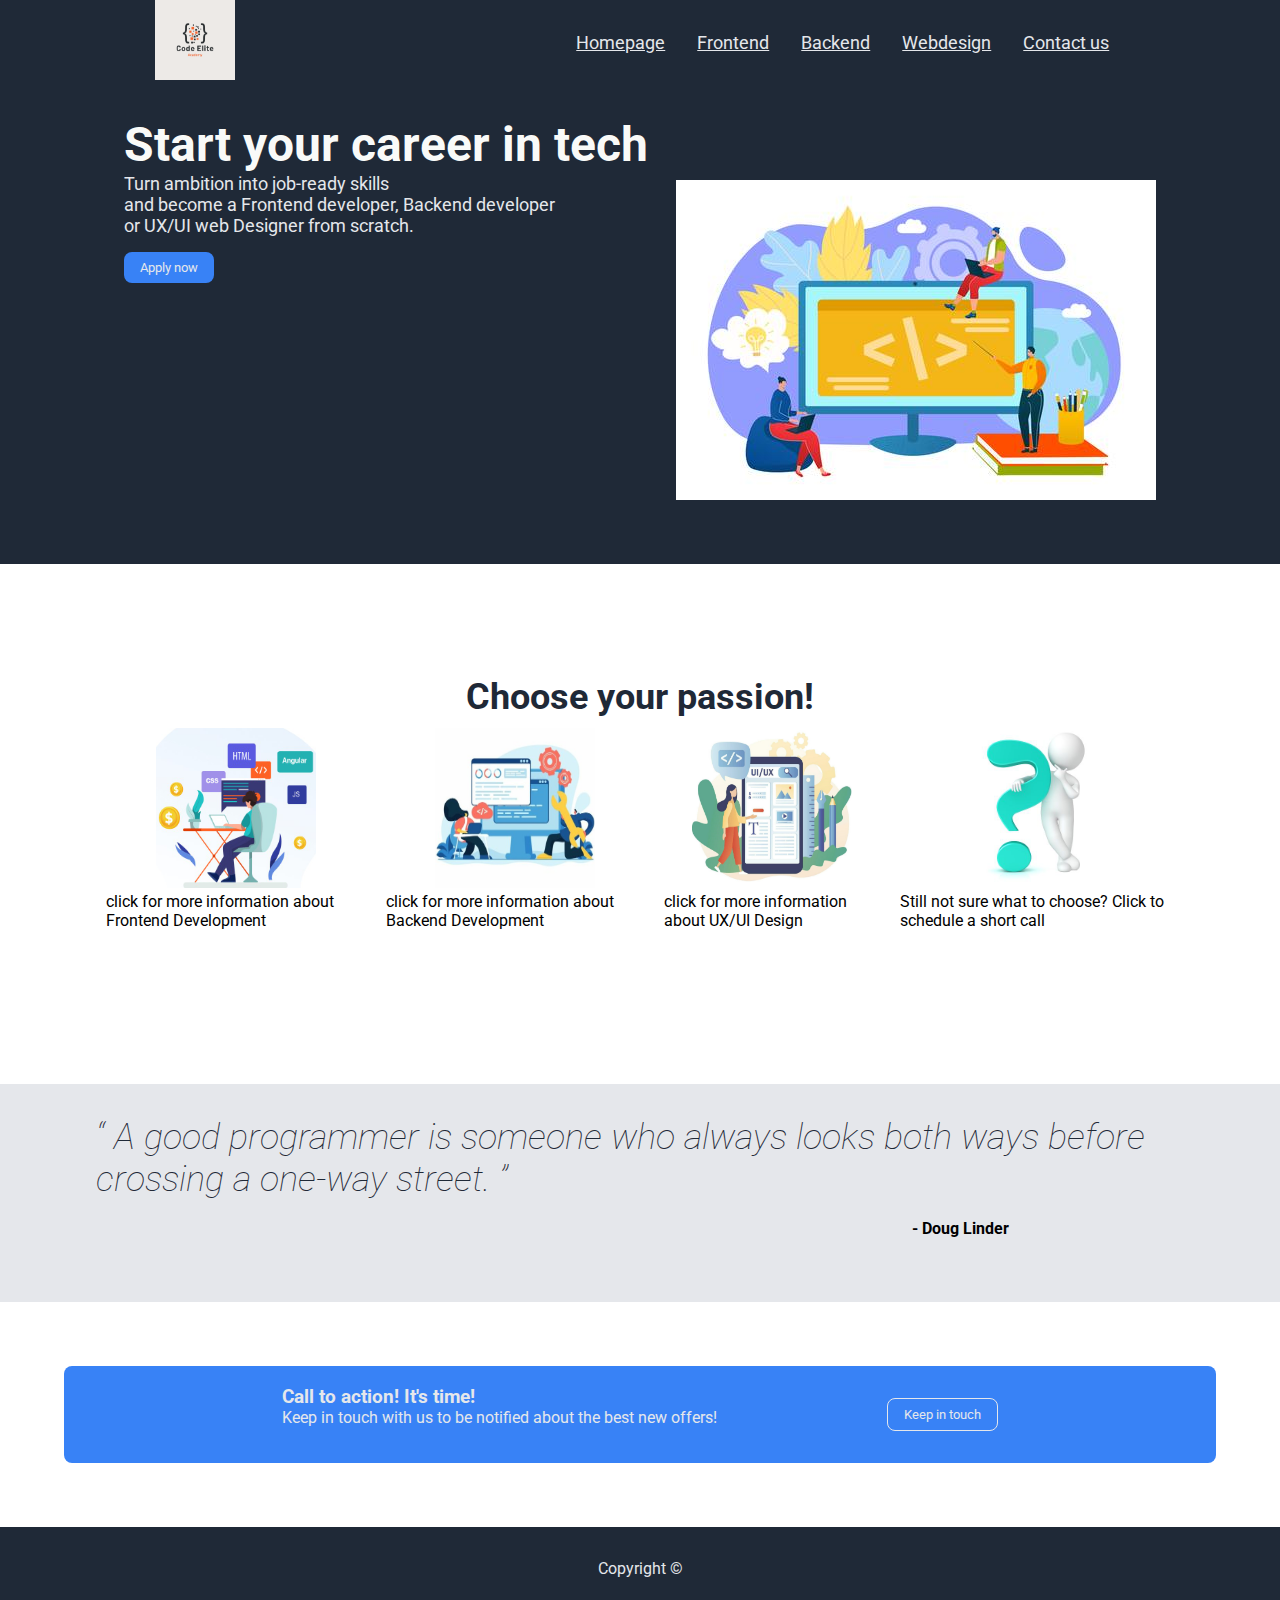
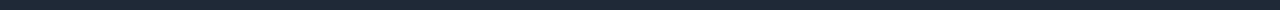
==== commit a17a8ea3: "Fixed inconsistencies and issues indide main and its HTML document" ====
--- a/index.html
+++ b/index.html
@@ -1,8 +1,8 @@
 <!DOCTYPE html>
 <html lang="en">
   <head>
-    <meta charset="UTF-8">
-    <meta name="viewport" content="width=device-width, initial-scale=1.0">
+    <meta charset="UTF-8" />
+    <meta name="viewport" content="width=device-width, initial-scale=1.0" />
     <title>Home Page</title>
     <link rel="preconnect" href="https://fonts.googleapis.com" />
     <link rel="preconnect" href="https://fonts.gstatic.com" crossorigin />
@@ -23,116 +23,106 @@
           >
         </a>
       </picture>
-      <main>
-        <nav id="navigation">
-          <a href="./index.html">Homepage</a>
-          <a href="./pages/frontend/frontend.html">Frontend</a>
-          <a href="./pages/backend/backend.html">Backend</a>
-          <a href="./pages/webDesign/webDesign.html">Webdesign</a>
-          <a href="./pages/contactPage/contactPage.html">Contact us</a>
-        </nav>
-      </header>
-      <section id="intro-section">
-        <div>
-          <h1 class="hero-main-text">Start your career in tech</h1>
-          <p class="intro-text">
-            Turn ambition into job-ready skills<br />
-            and become a Frontend developer, Backend developer<br />
-            or UX/UI web Designer from scratch.
-          </p>
-          <a href="./pages/contactPage/contactPage.html">
-            <button>
-              Apply now
-            </button>
-          </a>
-        </div>
-        <picture>
-          <img
-            class="intro-image"
-            src="./images/intro_image.jpeg"
-            alt="wallpaper of coding academy"
-          >
-        </picture>
+      <nav id="navigation">
+        <a href="./index.html">Homepage</a>
+        <a href="./pages/frontend/frontend.html">Frontend</a>
+        <a href="./pages/backend/backend.html">Backend</a>
+        <a href="./pages/webDesign/webDesign.html">Webdesign</a>
+        <a href="./pages/contactPage/contactPage.html">Contact us</a>
+      </nav>
+    </header>
+    <section id="intro-section">
+      <div>
+        <h1 class="hero-main-text">Start your career in tech</h1>
+        <p class="intro-text">
+          Turn ambition into job-ready skills<br />
+          and become a Frontend developer, Backend developer<br />
+          or UX/UI web Designer from scratch.
+        </p>
+        <a href="./pages/contactPage/contactPage.html">
+          <button>Apply now</button>
+        </a>
+      </div>
+      <picture>
+        <img
+          class="intro-image"
+          src="./images/intro_image.jpeg"
+          alt="wallpaper of coding academy"
+        >
+      </picture>
+    </section>
+    <section id="information-section">
+      <h2 class="information-header">Choose your passion!</h2>
+      <section id="cards-section">
+        <figure>
+          <picture>
+            <a href="./pages/frontend/frontend.html">
+              <img
+                class="information-image"
+                src="./images/front_end.jpg"
+                alt="image of frontend"
+              >
+            </a>
+          </picture>
+          <p>click for more information about Frontend Development</p>
+        </figure>
+        <figure>
+          <picture>
+            <a href="./pages/backend/backend.html">
+              <img
+                class="information-image"
+                src="./images/back_end.jpg"
+                alt="image of backend"
+              >
+            </a>
+          </picture>
+          <p>click for more information about Backend Development</p>
+        </figure>
+        <figure>
+          <picture>
+            <a href="./pages/webDesign/webDesign.html">
+              <img
+                class="information-image"
+                src="./images/web_design.jpg"
+                alt="image of web design"
+              >
+            </a>
+          </picture>
+          <p>click for more information about UX/UI Design</p>
+        </figure>
+        <figure>
+          <picture>
+            <a href="./pages/contactPage/contactPage.html">
+              <img
+                class="information-image"
+                src="./images/not_sure.jpg"
+                alt="image not sure"
+              />
+            </a>
+          </picture>
+          <p>Still not sure what to choose? Click to schedule a short call</p>
+        </figure>
       </section>
-      <section id="information-section">
-        <h2 class="information-header">Choose your passion!</h2>
-        <section id="cards-section">
-          <figure>
-            <picture>
-              <a href="./pages/frontend/frontend.html">
-                <img
-                  class="information-image"
-                  src="./images/front_end.jpg"
-                  alt="image of frontend"
-                >
-              </a>
-            </picture>
-            <p>click for more information about Frontend Development</p>
-          </figure>
-          <figure>
-            <picture>
-              <a href="./pages/backend/backend.html">
-                <img
-                  class="information-image"
-                  src="./images/back_end.jpg"
-                  alt="image of backend"
-                >
-              </a>
-            </picture>
-            <p>click for more information about Backend Development</p>
-          </figure>
-          <figure>
-            <picture>
-              <a href="./pages/webDesign/webDesign.html">
-                <img
-                  class="information-image"
-                  src="./images/web_design.jpg"
-                  alt="image of web design"
-                >
-              </a>
-            </picture>
-            <p>click for more information about UX/UI Design</p>
-          </figure>
-          <figure>
-            <picture>
-              <a href="./pages/contactPage/contactPage.html">
-                <img
-                  class="information-image"
-                  src="./images/not_sure.jpg"
-                  alt="image not sure"
-                >
-              </a>
-            </picture>
-            <p>Still not sure what to choose? Click to schedule a short call</p>
-          </figure>
-        </section>
-      </section>
-      <section id="quote-section">
-        <p>
-          <q>
-            A good programmer is someone who always looks both ways before crossing a one-way street. 
-            </q><br>
-            <p id="quote-author">
-              - Doug Linder
-            </p>
+    </section>
+    <section id="quote-section">
+      <q>
+        A good programmer is someone who always looks both ways before crossing
+        a one-way street. </q
+      ><br />
+      <p id="quote-author">- Doug Linder</p>
+    </section>
+    <section id="call-to-action-section">
+      <div>
+        <h3 class="call-to-action-main-text">Call to action! It's time!</h3>
+        <p class="call-to-action-text">
+          Keep in touch with us to be notified about the best new offers!
         </p>
-      </section>
-      <section id="call-to-action-section">
-        <div>
-          <h3 class="call-to-action-main-text">Call to action! It's time!</h1>
-          <p class="call-to-action-text">
-            Keep in touch with us to be notified about the best new offers!
-          </p>
-        </div>
-        <a href="./pages/contactPage/contactPage.html">
-          <button>
-            Keep in touch
-          </button>
-        </a>
-      </section>
-    </main>
-    <footer>
-      Copyright ©
-    </footer>
+      </div>
+      <a href="./pages/contactPage/contactPage.html">
+        <button>Keep in touch</button>
+      </a>
+    </section>
+
+    <footer>Copyright ©</footer>
   </body>
 </html>
